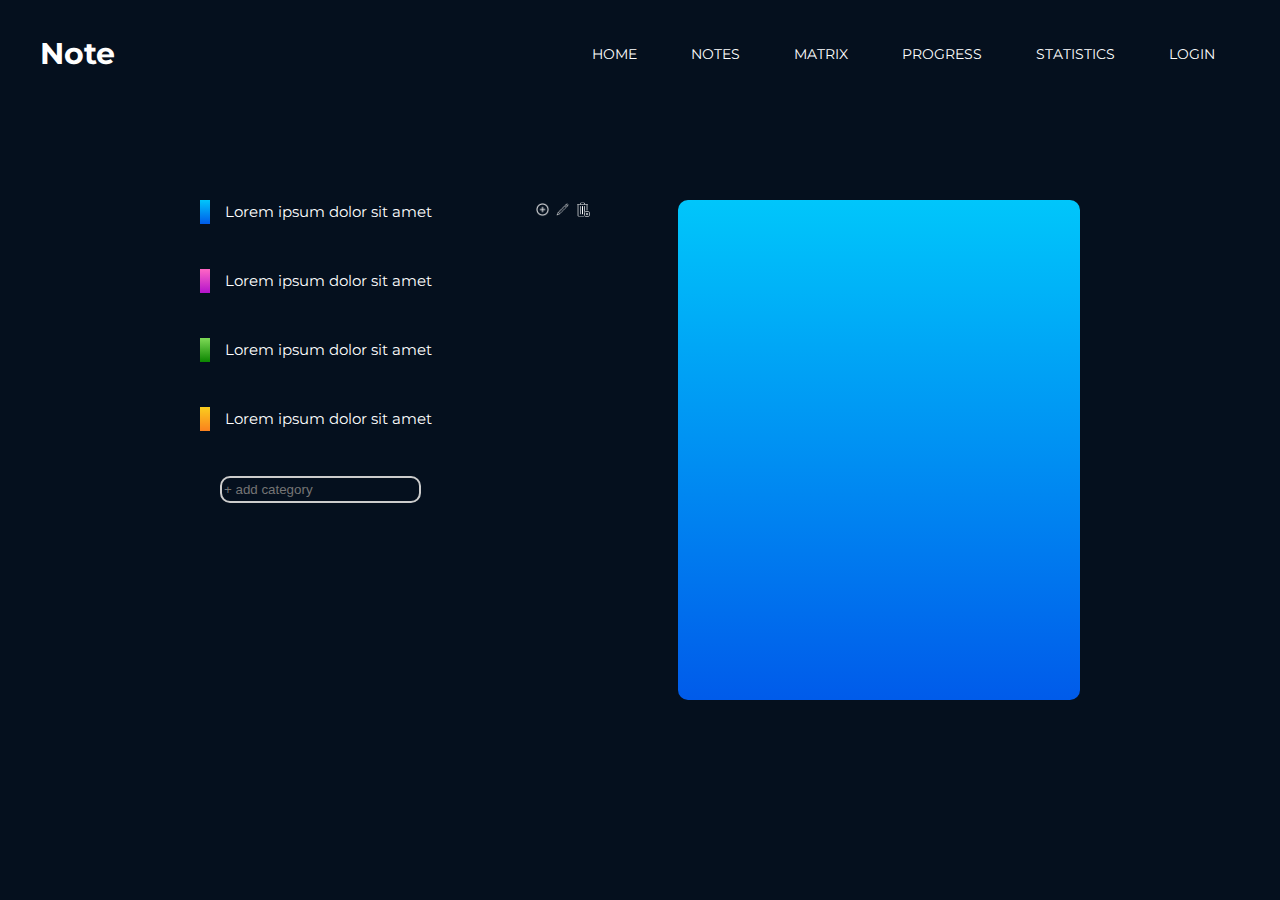
==== notes.html @ ee684ba6 "Initial" ====
<!DOCTYPE html>
<html lang="en">
<head>
    <meta charset="UTF-8">
    <title>Notes</title>
    <link rel='stylesheet' href="css/style.css">
    <link rel='stylesheet' href="css/style_notes.css">
    <link href="https://fonts.googleapis.com/css2?family=Kaushan+Script&family=Montserrat:wght@400;700&display=swap" rel="stylesheet">
</head>
<body>
    <header class="header">
        <div class="conteiner">
            <div class="header_inner">
                <div class="header_logo">Note</div>
                <div class="nav">
                    <a class="nav_link" href="index.html">home</a>
                    <a class="nav_link" href="./notes.html">notes</a>
                    <a class="nav_link" href="matrix.html">matrix</a>
                    <a class="nav_link" href="./progress.html">progress</a>
                    <a class="nav_link" href="#">Statistics</a>
                    <a class="nav_link" href="./registration.html">Login</a>
                </div>
            </div>
        </div>
    </header>
    <main>
        <div class="block">
            <div>
                <div class="categorys">
                    <div class="category">
                        <div class="mark blue"></div>
                        <div class="plus">
                            <div class="text" onclick="toggle()">Lorem ipsum dolor sit amet</div>
                            <div><img class="icon" src="css/img/plus.png"></div>
                            <div><img class="icon" src="css/img/pen.png"/></div>
                            <div><img class="icon" src="css/img/bucket.png"></div>
                        </div>
                        <div></div>
                        <div class="list scroll">
                            <div></div>
                            <div>
                                <div class="item">
                                    <div class="text ">123</div>
                                    <div><img class="icon" src="css/img/pen.png"/></div>
                                    <div><img class="icon" src="css/img/bucket.png"></div>
                                </div>
                                <div class="item">
                                    <div class="text ">123</div>
                                    <div><img class="icon" src="css/img/pen.png"/></div>
                                    <div><img class="icon" src="css/img/bucket.png"></div>
                                </div>
                                <div class="item">
                                    <div class="text ">123</div>
                                    <div><img class="icon" src="css/img/pen.png"/></div>
                                    <div><img class="icon" src="css/img/bucket.png"></div>
                                </div>
                                <div class="item">
                                    <div class="text">ijidasdksdk kjf mkasdk dskamsdmmk askdlasklm fndfi</div>
                                    <div><img class="icon" src="css/img/pen.png"/></div>
                                    <div><img class="icon" src="css/img/bucket.png"></div>
                                </div>
                                <div class="text item">ijidfndfi</div>
                                <div class="text item">ijidfndfi</div>
                                <div class="text item">ijidfndfi</div>
                                <div class="text item">ijidfndfi</div>
                            </div>
                        </div>
                    </div>
                    <div class="category">
                        <div class="mark pink"></div>
                        <div class="text">Lorem ipsum dolor sit amet</div>
                    </div>
                    <div class="category">
                        <div class="mark green"></div>
                        <div class="text">Lorem ipsum dolor sit amet</div>
                    </div>
                    <div class="category">
                        <div class="mark yellow"></div>
                        <div class="text">Lorem ipsum dolor sit amet</div>
                    </div>
                    <div><input id="button" placeholder="+ add category"></div>
                </div>
            </div>
            <div>
                <div class="note blue">
                    <textarea name="" id="noteDetails" class="scroll"></textarea>
                </div>
            </div>
        </div>
    </main>
    <script>
        let open = false;

        function toggle(){
            let element = document.getElementsByClassName("list")[0];
            if(element.classList.length > 1) {
                element.classList.remove("active");
                element.classList.remove("inactive");
            }
            if(!open){
                element.classList.add("active");
                open = true;
            } else{
                element.classList.add("inactive");
                open = false;
            }
            document.getElementsByClassName("text")[0].style.pointerEvents='none';
            setTimeout(() => document.getElementsByClassName("text")[0].style.pointerEvents='auto', 1000);
        }
    </script>
</body>
</html>
---- css/style.css ----
@font-face{

    font-family: 'MyWebFont';
    src: url('fonts/Marykate-Regular.ttf') format('truetype');
    font-weight: normal;
    font-style: normal;

}

body{
    margin: 0;
    font-family: 'Montserrat', sans-serif;
    font-size: 15px;
    line-height: 1.6;
    color:#fff;
    background-color: #05101E;
}

*,
*:before,
*:after {
    box-sizing: border-box;
}

h1, h2, h3, h4, h5, h6{
    margin: 0;
}

.conteiner{
    width: 100%;
    max-width: 1200px;
    margin: 0 auto;
}


/*Header*/

.header{
    padding-top: 30px;
    width: 100%;
    position: absolute;
    top:0;
    right: 0;
    left: 0;
    z-index: 1000;
}

.header_inner{
    display:flex;
    justify-content:space-between;
    align-items: center;
}

.header_logo{
    font-size: 30px;
    font-weight: bold;
    color: #fff;
}

/*Nav*/

.nav{
    font-size: 14px;
    text-transform: uppercase;
}

.nav_link{
    color: #fff;
    text-decoration: none;  
    transition: color 0.2s linear;
    display: inline-block;
    vertical-align: top;
    margin: 0 25px;
    position: relative;
}

.nav_link:after{
    content: "";
    width: 100%;
    height: 3px;
    display: none;
    background-color: #fbdd8a;
    position: absolute;
    top: 100%;
    left: 0;
    z-index: 1;
}

.nav_link:hover{
    color:#fbdd8a;
}

.nav_link:hover:after{
    display: block;
}

/*footer*/

footer{
     background-color: #030a14;
     height: 20vh;
}

/*color*/

.blue{background: linear-gradient(180deg, #00c6fb, #005bea);}

.pink{background: linear-gradient(180deg, #FF66C4, #b313cc);}

.yellow{background: linear-gradient(180deg, #FACE1E, #fa811e);}

.green{background: linear-gradient(180deg, #7ED957, #0b8600);}

.durk_pink{background-color: #702051;}

.durk_yellow{background-color: #6B5709;}

.durk_green{background-color: #396924;}



/*Scroll*/
.scroll::-webkit-scrollbar {
    width: 10px;
}

.scroll::-webkit-scrollbar-track {
    -webkit-box-shadow: 5px 5px 5px -5px rgba(34, 60, 80, 0.2) inset;
    background-color: #f9f9fd;
    border-radius: 10px;
}

.scroll::-webkit-scrollbar-thumb {
    border-radius: 10px;
    background: linear-gradient(180deg, #00c6fb, #005bea);
}
---- css/style_notes.css ----
/*main*/

main{
    display: flex;
    flex-direction: column;
    justify-content: center;
    width: 100%;
    height: 100vh;
}

.block{
    width: 100px;
    min-width: 880px;
    margin: 0 auto;
    padding: 0 80% 0 auto;
    text-align:center;
    display: grid;
    grid-template-columns: 1fr 1fr;
    grid-column-gap: 5em;
}

.categorys{
    display: grid;
    grid-template-columns: 1fr;
    grid-row-gap: 3em;
}

.category{
    display: grid;
    grid-template-columns: 10px calc(100% - 20px);
}

.plus{
    display: grid;
    grid-template-columns:calc(100% - 60px) 20px 20px 20px;
}

.text{
    padding-left: 1em;
    text-align: left;
}

.item{
    margin: 10px 10px 0 30px;
    display: grid;
    grid-template-columns: calc(100% - 40px) 20px 20px;
    border-left: 1px solid #ccc;
}

.icon{
    height: 15px;
    text-align: center;
}

.note{
    border-radius: 10px;
    height: 500px;
}


.list{
    overflow-y: scroll;
    max-height: 0;
}


.active{
    animation: show 1s;
    animation-fill-mode: forwards;


}

.inactive{
    animation: hide 1s;
    animation-fill-mode: forwards;


}


@keyframes show {
    0% {
        max-height: 0;
    }
    100% {
        max-height: 200px;
    }
}

@keyframes hide {
    0% {
        max-height: 200px;
    }
    100% {
        max-height: 0;
    }
}

#button {
    display: block;
    background: none;
    color: #ccc;
    text-align: left;
    border: 2px solid #ccc;
    border-radius: 10px;
    width: 50%;
    height: 130%;
    margin-left: 20px;
    cursor: pointer;
    transition: color 0.5s linear, border 0.5s linear;

}

#button:hover{
    color: #fbdd8a;
    border: 2px solid #fbdd8a;
    width: 70%;
}

#button:hover:after{
    display: block;
}

/*#button{*/
/*    background: none;*/
/*    border: none;*/
/*    width: 100%;*/
/*    height: 100%;*/
/*    border-radius: inherit;*/
/*}*/

#noteDetails {
    background: none;
    border: none;
    width: 100%;
    height: 100%;
    border-radius: inherit;
    resize: none;
    font-family: 'Montserrat', sans-serif;
    font-size: 15px;
    line-height: 1.6;
    color:#fff;
    padding: 15px;
    text-align: justify;
}


/*.note1::-webkit-scrollbar {*/
/*    width: 10px;*/
/*}*/

/*.note1::-webkit-scrollbar-track {*/
/*    -webkit-box-shadow: 5px 5px 5px -5px rgba(34, 60, 80, 0.2) inset;*/
/*    background-color: #f9f9fd;*/
/*    border-radius: 10px;*/
/*}*/

/*.note1::-webkit-scrollbar-thumb {*/
/*    border-radius: 10px;*/
/*    background: linear-gradient(180deg, #00c6fb, #005bea);*/
/*}*/
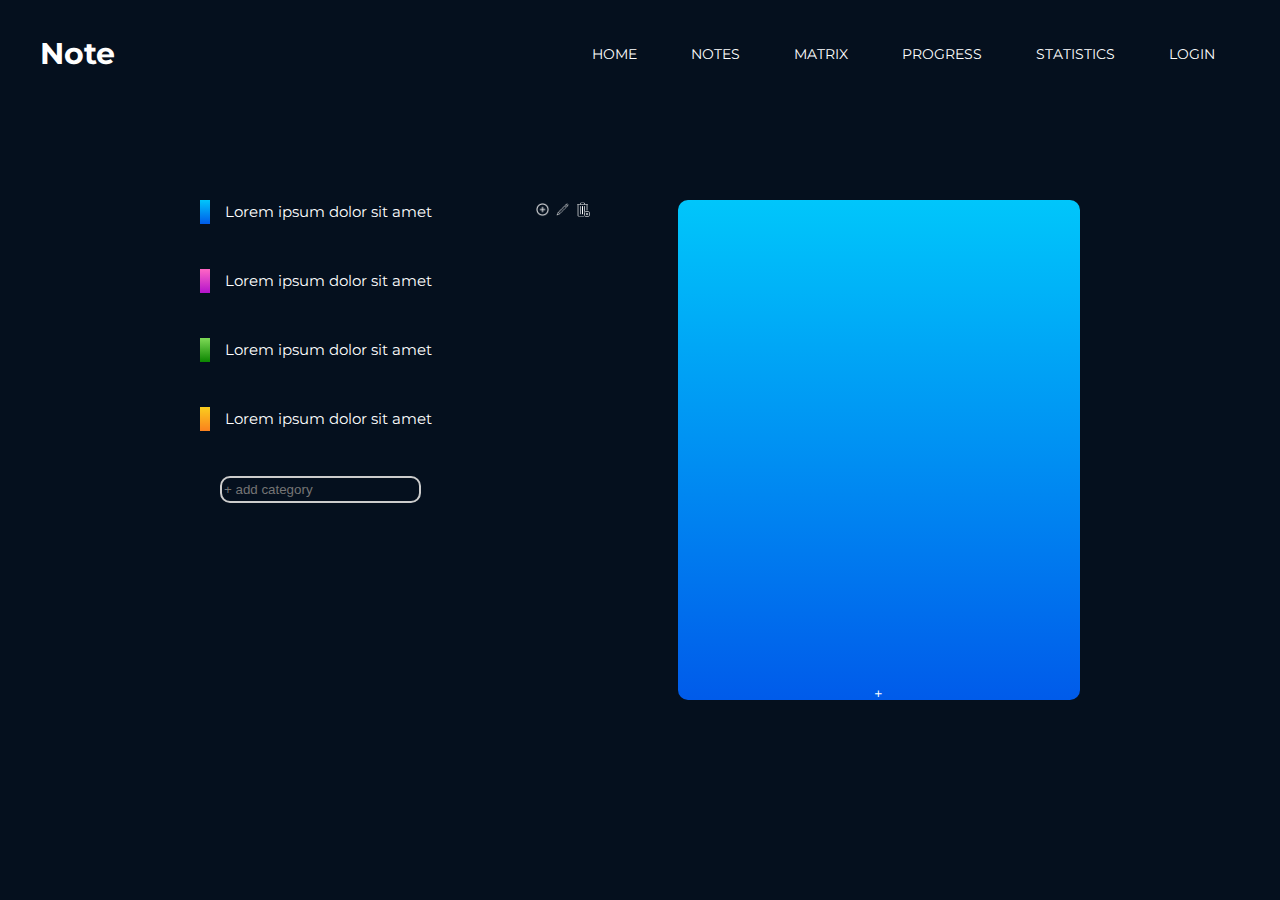
==== commit 87287c8c: "24.05 added scroll" ====
--- a/notes.html
+++ b/notes.html
@@ -36,7 +36,7 @@
                             <div><img class="icon" src="css/img/bucket.png"></div>
                         </div>
                         <div></div>
-                        <div class="list scroll">
+                        <div class="list scroll scroll_blue">
                             <div></div>
                             <div>
                                 <div class="item">
@@ -83,7 +83,8 @@
             </div>
             <div>
                 <div class="note blue">
-                    <textarea name="" id="noteDetails" class="scroll"></textarea>
+                    <textarea name="" id="noteDetails" class="scroll scroll_blue"></textarea>
+                    <div>+</div>
                 </div>
             </div>
         </div>
--- a/css/style.css
+++ b/css/style.css
@@ -126,16 +126,49 @@
 
 .scroll::-webkit-scrollbar-track {
     -webkit-box-shadow: 5px 5px 5px -5px rgba(34, 60, 80, 0.2) inset;
-    background-color: #f9f9fd;
+    background-color: rgba(249, 249, 253, 0.45);
     border-radius: 10px;
 }
 
 .scroll::-webkit-scrollbar-thumb {
     border-radius: 10px;
-    background: linear-gradient(180deg, #00c6fb, #005bea);
+}
+
+.scroll_blue::-webkit-scrollbar-thumb {
+    background: linear-gradient(180deg, #005bea, #00c6fb);
+}
+
+.scroll_pink::-webkit-scrollbar-thumb {
+    background: linear-gradient(180deg, #b313cc, #FF66C4);
+}
+
+.scroll_yellow::-webkit-scrollbar-thumb {
+    background: linear-gradient(180deg, #fa811e, #FACE1E);
+}
+
+.scroll_green::-webkit-scrollbar-thumb {
+    background: linear-gradient(180deg, #0b8600, #7ED957);
+}
+
+/*icon*/
+.icon{
+    height: 15px;
+    text-align: center;
+}
+
+
+/*date and time*/
+.up_left {
+    display: flex;
+}
+
+.left {
+    margin: 0 5px;
+    padding: 1px 3px;
+    font-size: 10px;
+    background: rgba(0, 0, 0, 0.63);
+    border-radius: 5px;
 }
 
 
 
-
-
--- a/css/style_notes.css
+++ b/css/style_notes.css
@@ -45,11 +45,6 @@
     display: grid;
     grid-template-columns: calc(100% - 40px) 20px 20px;
     border-left: 1px solid #ccc;
-}
-
-.icon{
-    height: 15px;
-    text-align: center;
 }
 
 .note{
@@ -108,7 +103,7 @@
     height: 130%;
     margin-left: 20px;
     cursor: pointer;
-    transition: color 0.5s linear, border 0.5s linear;
+    transition: color 0.5s linear, border 0.5s linear, width 0.5s linear;
 
 }
 
@@ -134,7 +129,7 @@
     background: none;
     border: none;
     width: 100%;
-    height: 100%;
+    height: 95%;
     border-radius: inherit;
     resize: none;
     font-family: 'Montserrat', sans-serif;
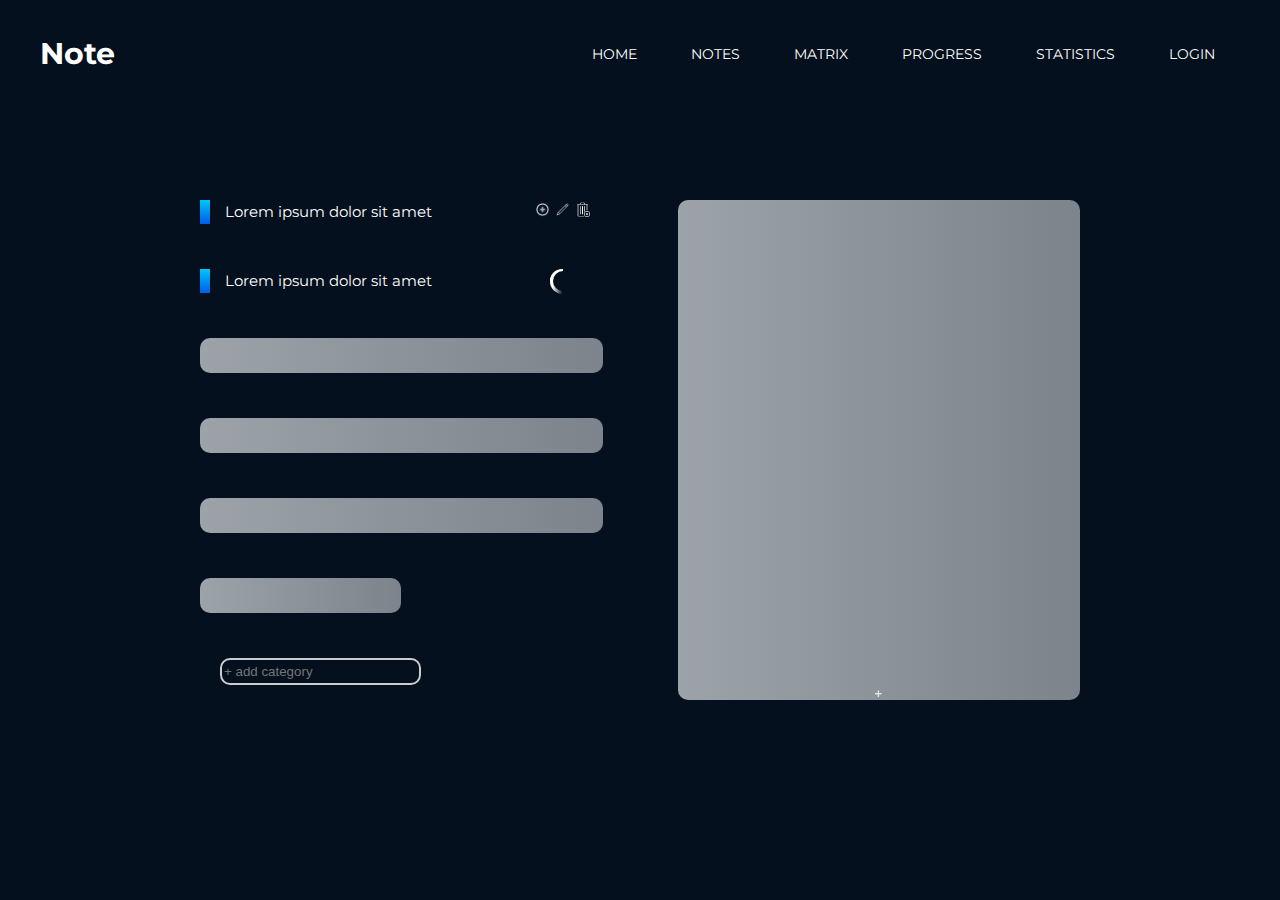
==== commit 7557cbb9: "preloader + sceleton" ====
--- a/notes.html
+++ b/notes.html
@@ -66,24 +66,42 @@
                             </div>
                         </div>
                     </div>
+
+
                     <div class="category">
-                        <div class="mark pink"></div>
-                        <div class="text">Lorem ipsum dolor sit amet</div>
+                        <div class="mark blue"></div>
+                        <div class="plus_loader">
+                            <div class="text" onclick="toggle()">Lorem ipsum dolor sit amet</div>
+                            <div class="loader-1"></div>
+                        </div>
+                        <div></div>
+                        <div class="list scroll scroll_blue">
+                            <div></div>
+                            <div>
+                                <div class="item">
+                                    <div class="text ">123</div>
+                                    <div><img class="icon" src="css/img/pen.png"/></div>
+                                    <div><img class="icon" src="css/img/bucket.png"></div>
+                                </div>
+                            </div>
+                        </div>
                     </div>
-                    <div class="category">
-                        <div class="mark green"></div>
-                        <div class="text">Lorem ipsum dolor sit amet</div>
+
+                    <div class="cat priloader">
                     </div>
-                    <div class="category">
-                        <div class="mark yellow"></div>
-                        <div class="text">Lorem ipsum dolor sit amet</div>
+                    <div class=" cat priloader">
                     </div>
+                    <div class=" cat priloader">
+                    </div>
+                    <div class=" but priloader">
+                    </div>
+
                     <div><input id="button" placeholder="+ add category"></div>
                 </div>
             </div>
             <div>
-                <div class="note blue">
-                    <textarea name="" id="noteDetails" class="scroll scroll_blue"></textarea>
+                <div class="note priloader">
+                    <textarea name="" id="noteDetails" class="scroll scroll_blue" disabled></textarea>
                     <div>+</div>
                 </div>
             </div>
--- a/css/style.css
+++ b/css/style.css
@@ -170,5 +170,97 @@
     border-radius: 5px;
 }
 
-
-
+/*priloader gradient*/
+
+.priloader {
+    background: linear-gradient(90deg, #9ca3a9, rgba(249, 249, 253, 0.45), #404042, #18242d);
+    animation: gradient 3s ease infinite;
+    background-size: 400% 400%;
+    transform: translate3d(0, 0, 0);
+}
+
+@keyframes gradient {
+    0% {
+        background-position: 0% 50%;
+    }
+    50% {
+        background-position: 100% 50%;
+    }
+    100% {
+        background-position: 0% 50%;
+    }
+}
+
+/*priloader circle*/
+
+.loader-1 {
+    width: 25px;
+    height: 25px;
+    position: absolute;
+    top: 50%;
+    margin: -12.5px auto 0;
+    border-radius: 50%;
+    background: #ffffff;
+    background: -moz-linear-gradient(left, #ffffff 10%, rgba(255, 255, 255, 0) 50%);
+    background: -webkit-linear-gradient(left, #ffffff 10%, rgba(255, 255, 255, 0) 50%);
+    background: -o-linear-gradient(left, #ffffff 10%, rgba(255, 255, 255, 0) 50%);
+    background: -ms-linear-gradient(left, #ffffff 10%, rgba(255, 255, 255, 0) 50%);
+    background: linear-gradient(to right, #ffffff 10%, rgba(255, 255, 255, 0) 50%);
+    position: relative;
+    -webkit-animation: loader-1 1.5s infinite linear;
+    animation: loader-1 1.5s infinite linear;
+    -webkit-transform: translateZ(0);
+    -ms-transform: translateZ(0);
+    transform: translateZ(0);
+}
+
+.loader-1:before {
+    content: '';
+    width: 12.5px;
+    height: 12.5px;
+    position: absolute;
+    top: 0;
+    left: 0;
+    background: #ffffff;
+    border-radius: 100% 0 0 0;
+}
+
+.loader-1:after {
+    content: '';
+    width: 20px;
+    height: 20px;
+    border-radius: 50%;
+    background: #05101E;
+    margin: auto;
+    position: absolute;
+    top: 0;
+    left: 0;
+    bottom: 0;
+    right: 0;
+}
+
+@-webkit-keyframes loader-1 {
+    0% {
+        -webkit-transform: rotate(0deg);
+        transform: rotate(0deg);
+    }
+    100% {
+        -webkit-transform: rotate(360deg);
+        transform: rotate(360deg);
+    }
+}
+
+@keyframes loader-1 {
+    0% {
+        -webkit-transform: rotate(0deg);
+        transform: rotate(0deg);
+    }
+    100% {
+        -webkit-transform: rotate(360deg);
+        transform: rotate(360deg);
+    }
+}
+
+
+
+
--- a/css/style_notes.css
+++ b/css/style_notes.css
@@ -156,3 +156,18 @@
 /*    background: linear-gradient(180deg, #00c6fb, #005bea);*/
 /*}*/
 
+.cat {
+    height: 35px;
+    border-radius: 10px;
+}
+
+.but {
+    height: 35px;
+    width: 50%;
+    border-radius: 10px;
+}
+
+.plus_loader {
+    display: grid;
+    grid-template-columns:calc(100% - 60px) 60px
+}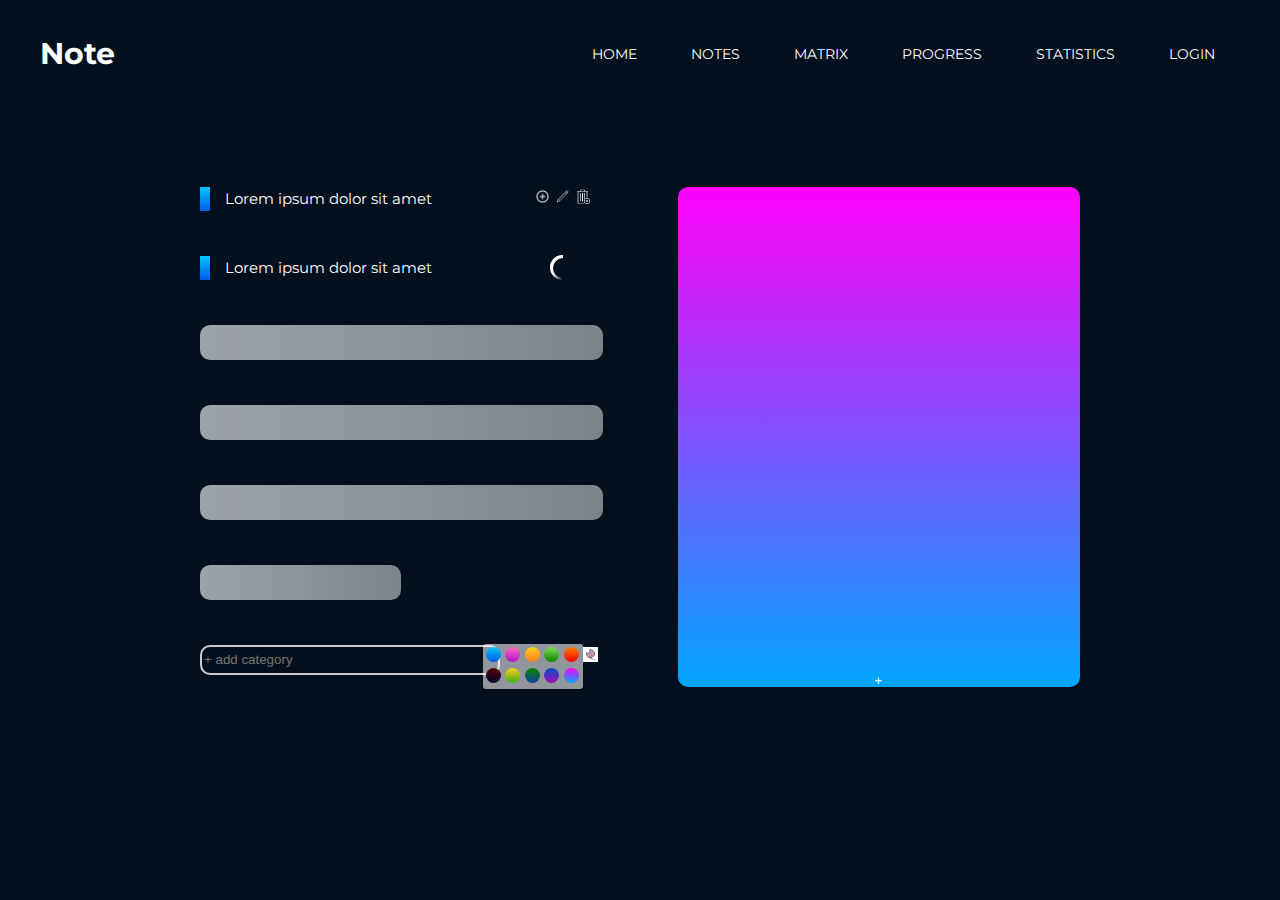
==== commit 66d85f7e: "Adding colors" ====
--- a/notes.html
+++ b/notes.html
@@ -96,11 +96,28 @@
                     <div class=" but priloader">
                     </div>
 
-                    <div><input id="button" placeholder="+ add category"></div>
+                    <div id="pre-button">
+                        <input id="button" placeholder="+ add category">
+                        <div>
+                            <img class="icon" src="css/img/color.jpg">
+                            <div class="max_color">
+                                <div class="color_circle blue"></div>
+                                <div class="color_circle pink"></div>
+                                <div class="color_circle yellow"></div>
+                                <div class="color_circle green"></div>
+                                <div class="color_circle red"></div>
+                                <div class="color_circle brown"></div>
+                                <div class="color_circle pea"></div>
+                                <div class="color_circle teal"></div>
+                                <div class="color_circle indigo"></div>
+                                <div class="color_circle lavender"></div>
+                            </div>
+                        </div>
+                    </div>
                 </div>
             </div>
             <div>
-                <div class="note priloader">
+                <div class="note lavender">
                     <textarea name="" id="noteDetails" class="scroll scroll_blue" disabled></textarea>
                     <div>+</div>
                 </div>
--- a/css/style.css
+++ b/css/style.css
@@ -111,6 +111,19 @@
 
 .green{background: linear-gradient(180deg, #7ED957, #0b8600);}
 
+.red{background: linear-gradient(180deg, #fc7e00, #ff0000);}
+
+.brown{background: linear-gradient(180deg, #520202, #00072f);}
+
+.pea{background: linear-gradient(180deg, #FACE1E, #40b011);}
+
+.teal{background: linear-gradient(180deg, #0b8600, #0f429f);}
+
+.indigo{background: linear-gradient(180deg, #0350c4, #a00bb6);}
+
+.lavender{background: linear-gradient(180deg, #ff00fa, #00a6ff);}
+
+
 .durk_pink{background-color: #702051;}
 
 .durk_yellow{background-color: #6B5709;}
@@ -148,6 +161,30 @@
 
 .scroll_green::-webkit-scrollbar-thumb {
     background: linear-gradient(180deg, #0b8600, #7ED957);
+}
+
+.scroll_red::-webkit-scrollbar-thumb{
+    background: linear-gradient(180deg, #ff0000, #fc7e00);
+}
+
+.scroll_brown::-webkit-scrollbar-thumb{
+    background: linear-gradient(180deg, #00072f, #520202);
+}
+
+.scroll_pea::-webkit-scrollbar-thumb{
+    background: linear-gradient(180deg, #40b011, #FACE1E);
+}
+
+.scroll_teal::-webkit-scrollbar-thumb{
+    background: linear-gradient(180deg, #0f429f, #0b8600);
+}
+
+.scroll_indigo::-webkit-scrollbar-thumb{
+    background: linear-gradient(180deg, #a00bb6, #0350c4);
+}
+
+.scroll_lavender::-webkit-scrollbar-thumb{
+    background: linear-gradient(180deg, #00a6ff, #ff00fa);
 }
 
 /*icon*/
--- a/css/style_notes.css
+++ b/css/style_notes.css
@@ -99,18 +99,16 @@
     text-align: left;
     border: 2px solid #ccc;
     border-radius: 10px;
-    width: 50%;
-    height: 130%;
-    margin-left: 20px;
+    height: 30px;
+    width: 300px;
     cursor: pointer;
-    transition: color 0.5s linear, border 0.5s linear, width 0.5s linear;
+    transition: color 0.5s linear, border 0.5s linear;
 
 }
 
 #button:hover{
     color: #fbdd8a;
     border: 2px solid #fbdd8a;
-    width: 70%;
 }
 
 #button:hover:after{
@@ -170,4 +168,29 @@
 .plus_loader {
     display: grid;
     grid-template-columns:calc(100% - 60px) 60px
+}
+
+#pre-button{display: grid;
+    grid-template-columns: calc(100% - 20px) 10px;
+}
+
+.max_color{
+    display: grid;
+    grid-template-columns: 1fr 1fr 1fr 1fr 1fr;
+    grid-column-gap: 4px;
+    grid-row-gap: 4px;
+    width: 100px;
+    height: 45px;
+    padding: 3px;
+    position: relative;
+    right: 100px;
+    bottom: 25px;
+    background: rgba(255, 255, 255, 0.56);
+    border-radius: 3px;
+}
+
+.color_circle{
+    width: 15px;
+    height: 15px;
+    border-radius: 50%;
 }